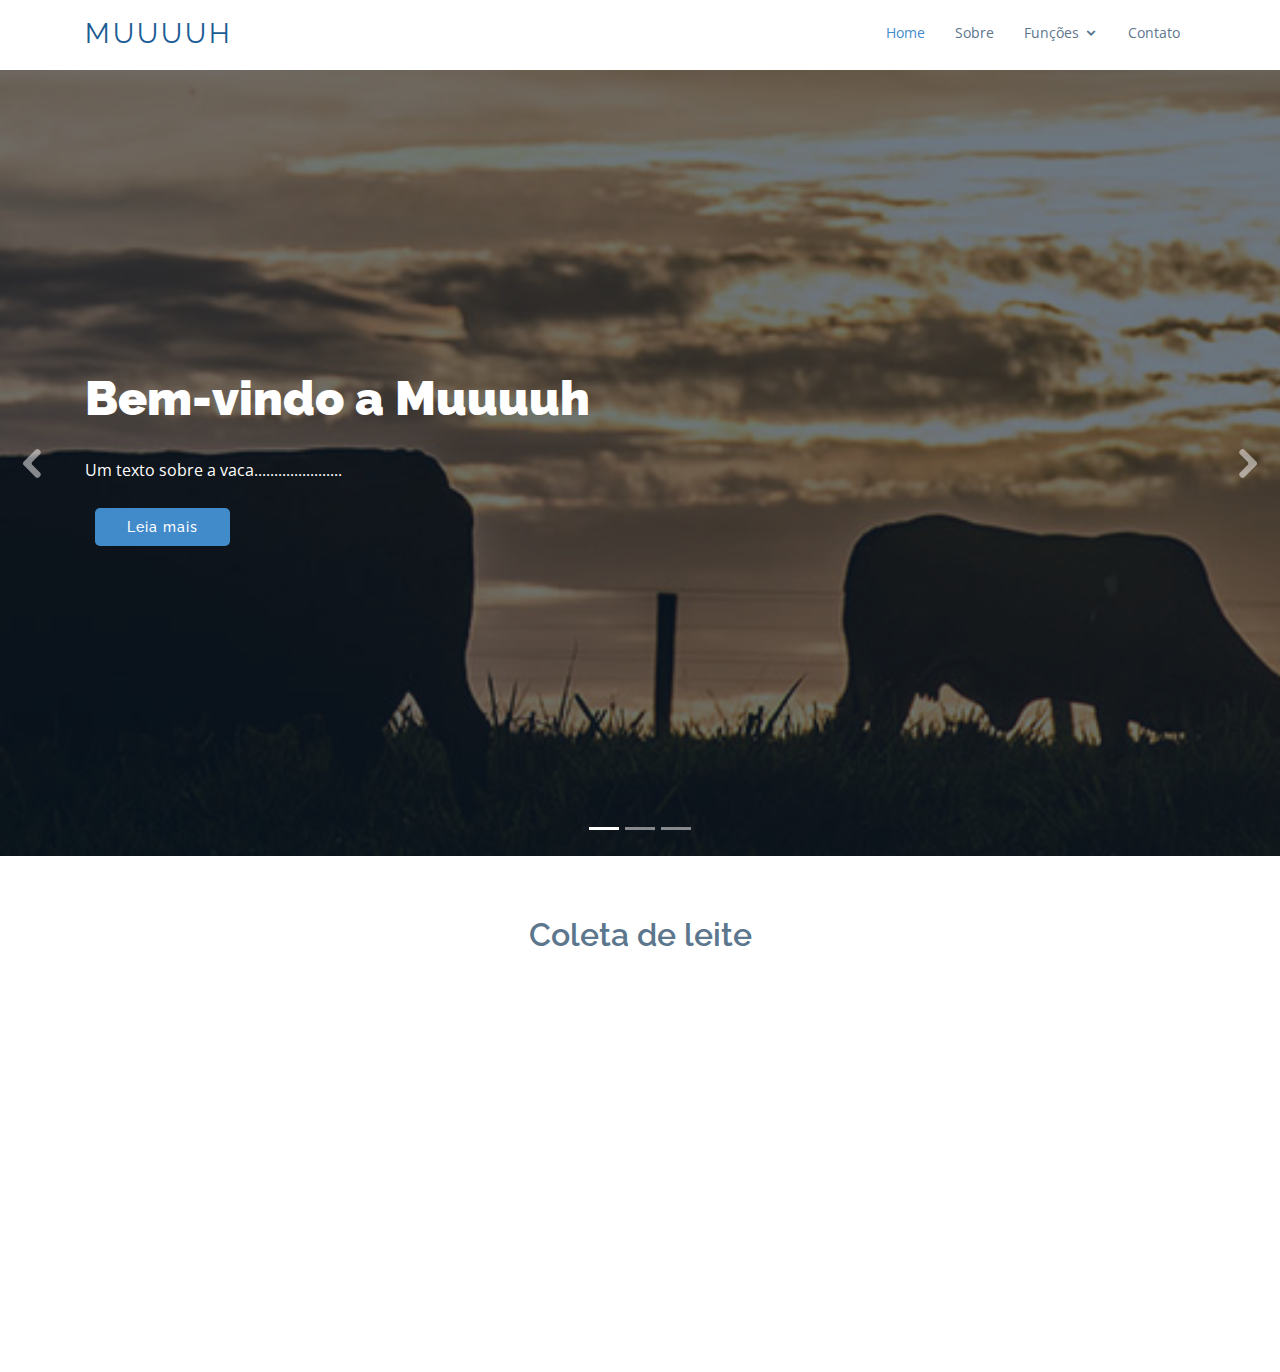
==== coletaLeite.html @ c6b5dc0f "Coleta de leite" ====
<!DOCTYPE html>
<html lang="en">

<head>
  <meta charset="utf-8">
  <meta content="width=device-width, initial-scale=1.0" name="viewport">

  <title>Muuuh</title>
  <meta content="" name="descriptison">
  <meta content="" name="keywords">

  <!-- Favicons -->
  <link href="assets/img/favVaca.png" rel="icon">
  <link href="assets/img/apple-touch-icon.png" rel="apple-touch-icon">

  <!-- Google Fonts -->
  <link href="https://fonts.googleapis.com/css?family=Open+Sans:300,300i,400,400i,600,600i,700,700i|Raleway:300,300i,400,400i,600,600i,700,700i,900" rel="stylesheet">

  <!-- Vendor CSS Files -->
  <link href="assets/vendor/bootstrap/css/bootstrap.min.css" rel="stylesheet">
  <link href="assets/vendor/icofont/icofont.min.css" rel="stylesheet">
  <link href="assets/vendor/boxicons/css/boxicons.min.css" rel="stylesheet">
  <link href="assets/vendor/animate.css/animate.min.css" rel="stylesheet">
  <link href="assets/vendor/venobox/venobox.css" rel="stylesheet">
  <link href="assets/vendor/owl.carousel/assets/owl.carousel.min.css" rel="stylesheet">
  <link href="assets/vendor/aos/aos.css" rel="stylesheet">

  <!-- Template Main CSS File -->
  <link href="assets/css/style.css" rel="stylesheet">
</head>

<body>

  <!-- ======= Header ======= -->
  <header id="header">
    <div class="container">

      <div class="logo float-left">
        <h1 class="text-light"><a href="index.html"><span>Muuuuh</span></a></h1>
      </div>

      <nav class="nav-menu float-right d-none d-lg-block">
        <ul>
          <li class="active"><a href="index.html">Home</a></li>
          <li><a href="#about">Sobre</a></li>
          <li class="drop-down"><a href="">Funções</a>
            <ul>
              <li><a href="coletaLeite.html">Coleta de leite</a></li>
              <li><a href="#">Gado leiteiro</a></li>
              <li><a href="#">Fazendeiro</a></li>
              <li><a href="#">Rebanho</a></li>
              <li><a href="#">Gado</a></li>
              <li><a href="#">Criador</a></li>
            </ul>
          </li>
          <li><a href="#contact">Contato</a></li>
        </ul>
      </nav><!-- .nav-menu -->

    </div>
  </header><!-- End Header -->

  <!-- ======= Hero Section ======= -->
  <section id="hero">
    <div class="hero-container">
      <div id="heroCarousel" class="carousel slide carousel-fade" data-ride="carousel">

        <ol class="carousel-indicators" id="hero-carousel-indicators"></ol>

        <div class="carousel-inner" role="listbox">

          <!-- Slide 1 -->
          <div class="carousel-item active" style="background-image: url('assets/img/slide/oBoi.jpg');">
            <div class="carousel-container">
              <div class="carousel-content container">
                <h2 class="animate__animated animate__fadeInDown">Bem-vindo a <span>Muuuuh</span></h2>
                <p class="animate__animated animate__fadeInUp">Um texto sobre a vaca......................</p>
                <a href="#about" class="btn-get-started animate__animated animate__fadeInUp scrollto">Leia mais</a>
              </div>
            </div>
          </div>

          <!-- Slide 2 -->
          <div class="carousel-item" style="background-image: url('assets/img/slide/aVaca.jpg');">
            <div class="carousel-container">
              <div class="carousel-content container">
                <h2 class="animate__animated animate__fadeInDown">Lorem Ipsum Dolor</h2>
                <p class="animate__animated animate__fadeInUp">Ut velit est quam dolor ad a aliquid qui aliquid. Sequi ea ut et est quaerat sequi nihil ut aliquam. Occaecati alias dolorem mollitia ut. Similique ea voluptatem. Esse doloremque accusamus repellendus deleniti vel. Minus et tempore modi architecto.</p>
                <a href="#about" class="btn-get-started animate__animated animate__fadeInUp scrollto">Read More</a>
              </div>
            </div>
          </div>

          <!-- Slide 3 -->
          <div class="carousel-item" style="background-image: url('assets/img/slide/vacaToddy.jpg');">
            <div class="carousel-container">
              <div class="carousel-content container">
                <h2 class="animate__animated animate__fadeInDown">Sequi ea ut et est quaerat</h2>
                <p class="animate__animated animate__fadeInUp">Ut velit est quam dolor ad a aliquid qui aliquid. Sequi ea ut et est quaerat sequi nihil ut aliquam. Occaecati alias dolorem mollitia ut. Similique ea voluptatem. Esse doloremque accusamus repellendus deleniti vel. Minus et tempore modi architecto.</p>
                <a href="#about" class="btn-get-started animate__animated animate__fadeInUp scrollto">Read More</a>
              </div>
            </div>
          </div>

        </div>

        <a class="carousel-control-prev" href="#heroCarousel" role="button" data-slide="prev">
          <span class="carousel-control-prev-icon icofont-rounded-left" aria-hidden="true"></span>
          <span class="sr-only">Previous</span>
        </a>
        <a class="carousel-control-next" href="#heroCarousel" role="button" data-slide="next">
          <span class="carousel-control-next-icon icofont-rounded-right" aria-hidden="true"></span>
          <span class="sr-only">Next</span>
        </a>

      </div>
    </div>
  </section><!-- End Hero -->

  <main id="main">
    <!-- ======= Contact Us Section ======= -->
    <section id="contact" class="contact">
      <div class="container">

        <div class="section-title">
          <h2>Coleta de leite</h2>
        </div>

        <div class="row">

          <div class="col-lg-12" data-aos="fade-up" data-aos-delay="300">
            <form action="forms/contact.php" method="post" role="form" class="php-email-form">
              <div class="form-row">
                <div class="col-lg-6 form-group">
                    Criador: <input type="text" name="name" class="form-control" id="name" placeholder="Digite o criador" data-rule="minlen:4" data-msg="" /> 
                  <div class="validate"></div>
                </div>
                <div class="col-lg-6 form-group">
                  Coleta: <input type="date" class="form-control" name="coleta" id="coleta" placeholder="Digite dados da coleta" data-rule="email" data-msg="l" />
                  <div class="validate"></div>
                </div>
              </div>
              <div class="form-group">
                Gado leiteiro: <input type="number" class="form-control" name="gado" id="gado" placeholder="Digite o gado leiteiro" data-rule="minlen:4" data-msg="" />
                <div class="validate"></div>
              </div>
              <div class="text-center"><button type="submit">Cadastrar</button></div>
            </form>
          </div>
        </div>

      </div>
    </section><!-- End Contact Us Section -->

  </main><!-- End #main -->


  <a href="#" class="back-to-top"><i class="icofont-simple-up"></i></a>

  <!-- Vendor JS Files -->
  <script src="assets/vendor/jquery/jquery.min.js"></script>
  <script src="assets/vendor/bootstrap/js/bootstrap.bundle.min.js"></script>
  <script src="assets/vendor/jquery.easing/jquery.easing.min.js"></script>
  <script src="assets/vendor/php-email-form/validate.js"></script>
  <script src="assets/vendor/jquery-sticky/jquery.sticky.js"></script>
  <script src="assets/vendor/venobox/venobox.min.js"></script>
  <script src="assets/vendor/waypoints/jquery.waypoints.min.js"></script>
  <script src="assets/vendor/counterup/counterup.min.js"></script>
  <script src="assets/vendor/owl.carousel/owl.carousel.min.js"></script>
  <script src="assets/vendor/isotope-layout/isotope.pkgd.min.js"></script>
  <script src="assets/vendor/aos/aos.js"></script>

  <!-- Template Main JS File -->
  <script src="assets/js/main.js"></script>

</body>

</html>
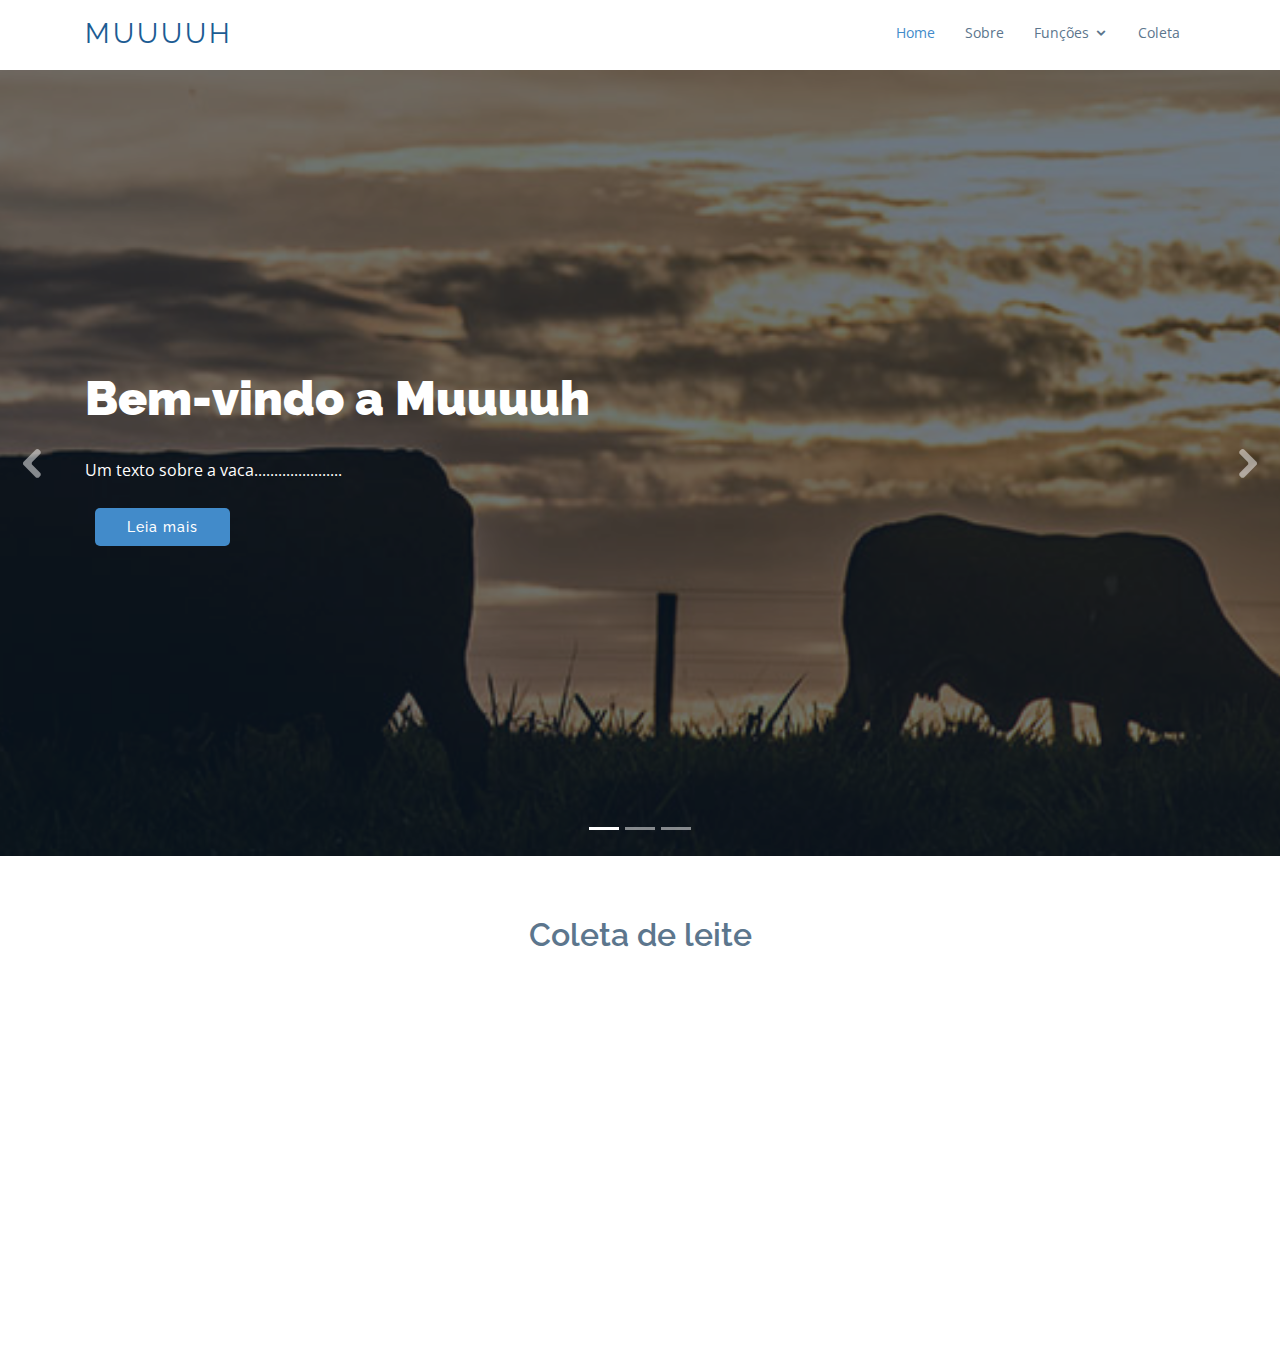
==== commit 1c1c8624: "O miseravel é um gado" ====
--- a/coletaLeite.html
+++ b/coletaLeite.html
@@ -46,14 +46,14 @@
           <li class="drop-down"><a href="">Funções</a>
             <ul>
               <li><a href="coletaLeite.html">Coleta de leite</a></li>
-              <li><a href="#">Gado leiteiro</a></li>
-              <li><a href="#">Fazendeiro</a></li>
-              <li><a href="#">Rebanho</a></li>
-              <li><a href="#">Gado</a></li>
-              <li><a href="#">Criador</a></li>
+              <li><a href="gadoLeiteiro.html">Gado leiteiro</a></li>
+              <li><a href="fazendeiro.html">Fazendeiro</a></li>
+              <li><a href="rebanho.html">Rebanho</a></li>
+              <li><a href="gado.html">Gado</a></li>
+              <li><a href="criador.html">Criador</a></li>
             </ul>
           </li>
-          <li><a href="#contact">Contato</a></li>
+          <li><a href="#contact">Coleta</a></li>
         </ul>
       </nav><!-- .nav-menu -->
 
@@ -132,16 +132,16 @@
             <form action="forms/contact.php" method="post" role="form" class="php-email-form">
               <div class="form-row">
                 <div class="col-lg-6 form-group">
-                    Criador: <input type="text" name="name" class="form-control" id="name" placeholder="Digite o criador" data-rule="minlen:4" data-msg="" /> 
+                    Criador: <input type="text" name="name" class="form-control" id="name" placeholder="Digite o criador" data-rule="minlen:4" data-msg="" onkeypress="validar(this);"/> 
                   <div class="validate"></div>
                 </div>
                 <div class="col-lg-6 form-group">
-                  Coleta: <input type="date" class="form-control" name="coleta" id="coleta" placeholder="Digite dados da coleta" data-rule="email" data-msg="l" />
+                  Coleta: <input type="date" class="form-control" name="coleta" id="coleta" placeholder="Digite dados da coleta" data-rule="text" data-msg="l"/>
                   <div class="validate"></div>
                 </div>
               </div>
               <div class="form-group">
-                Gado leiteiro: <input type="number" class="form-control" name="gado" id="gado" placeholder="Digite o gado leiteiro" data-rule="minlen:4" data-msg="" />
+                Gado leiteiro: <input type="number" class="form-control" name="gado" id="gado" placeholder="Digite o código do gado leiteiro" data-rule="minlen:4" data-msg="" min="0"/>
                 <div class="validate"></div>
               </div>
               <div class="text-center"><button type="submit">Cadastrar</button></div>
@@ -172,6 +172,12 @@
 
   <!-- Template Main JS File -->
   <script src="assets/js/main.js"></script>
+  <script src="assets/js/validacao.js"></script>
+
+  <script>
+    let coleta = document.querySelector("#coleta");
+    coleta.value = getDateString();
+  </script>
 
 </body>
 
